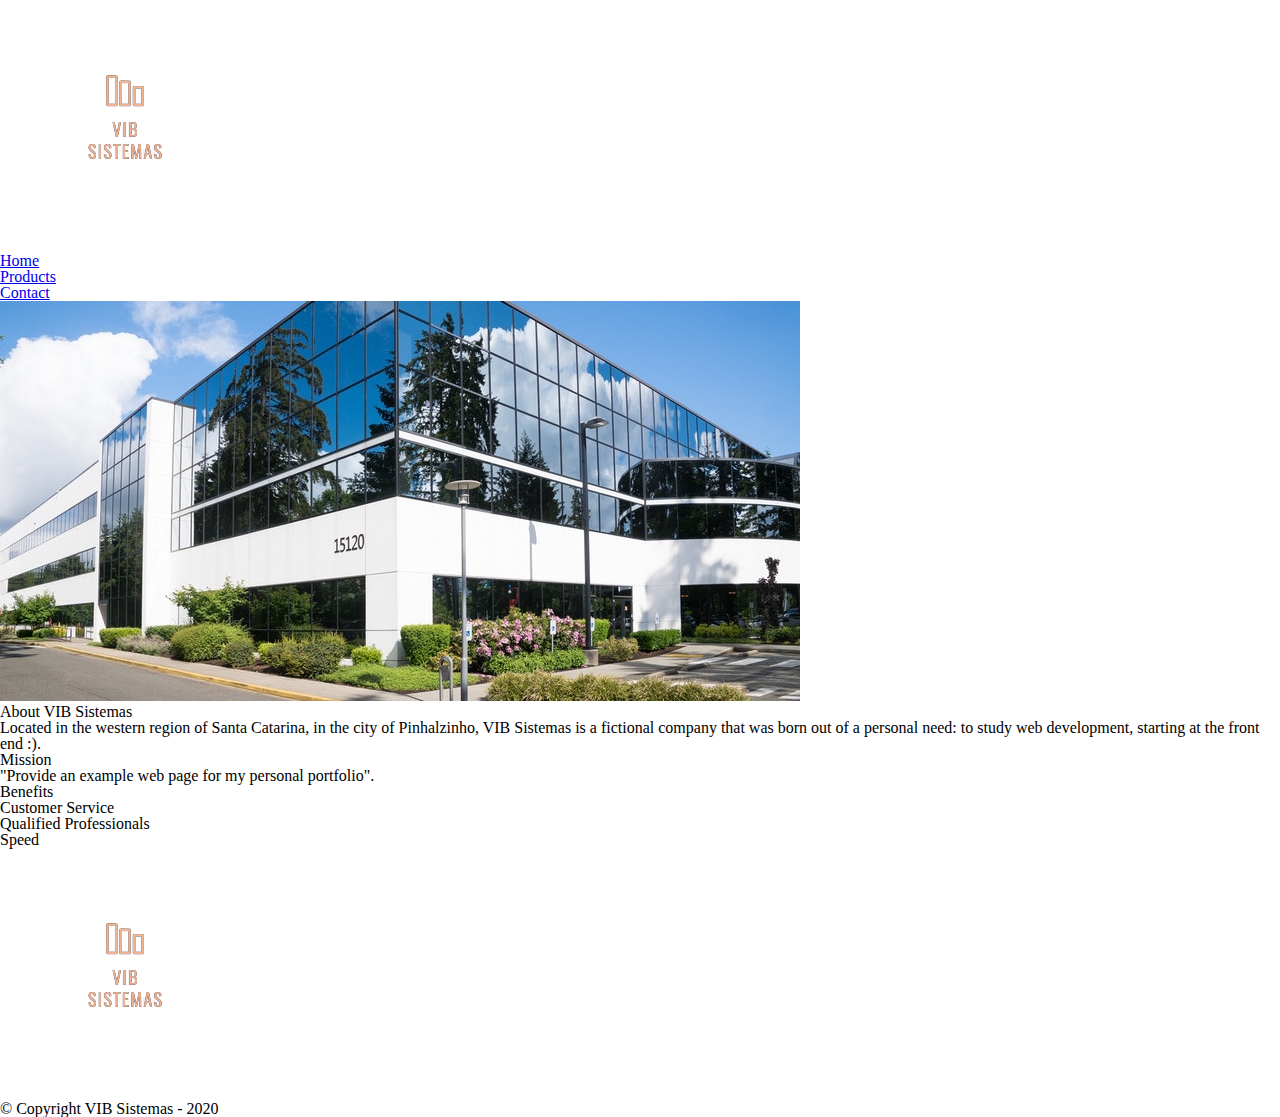
==== index.html @ f0305ce6 "index of example project" ====
<!DOCTYPE html>
<html lang="pt-br">
    <head>
        <meta charset="UTF-8">
        <meta name="viewport" content="width=device-width, initial-scale=1.0">
        <title>VIB Sistemas</title>
        <link rel="stylesheet" type="text/css" href="_css/reset.css">
        <link rel="stylesheet" type="text/css" href="_css/style.css">
    </head>
    <body>
        <header>
            <div class="box">
                <h1>
                    <img src="_imagens/vib-sistemas-logo-250px-sem-bg.png" alt="VIB Sistemas Logo">
                </h1>
    
                <nav>
                    <ul>
                        <li><a href="index.html">Home</a></li>
                        <li><a href="products.html">Products</a></li>
                        <li><a href="contact.html">Contact</a></li>
                    </ul>
                </nav>
            </div>

        </header>

        <img class="banner" src="_imagens/banner-company-800-400.jpg">

        <main>
            <section class="main-section">
                
                <h2 class="main-title">About VIB Sistemas</h2>
                <p>Located in the western region of Santa Catarina, in the city of Pinhalzinho, <strong>VIB Sistemas</strong> is a fictional company that was born out of a personal need: to study web development, starting at the front end :).</p>

                <h2 class="main-title">Mission</h2>
                <p id="mission"><em><strong>"Provide an example web page for my personal portfolio".</strong></em></p>

            </section>

            <section class="benefits">
                <h3 class="main-title">Benefits</h3>
                <ul>
                    <li class="itens">Customer Service</li>
                    <li class="itens">Qualified Professionals</li>
                    <li class="itens">Speed</li>
                </ul>
            </section>
        </main>

        <footer>
            <img src="_imagens/vib-sistemas-logo-250px-sem-bg.png" alt="VIB Sistemas Logo">
            <p class="copyright">&copy; Copyright VIB Sistemas - 2020</p>
        </footer>
    </body>
</html>
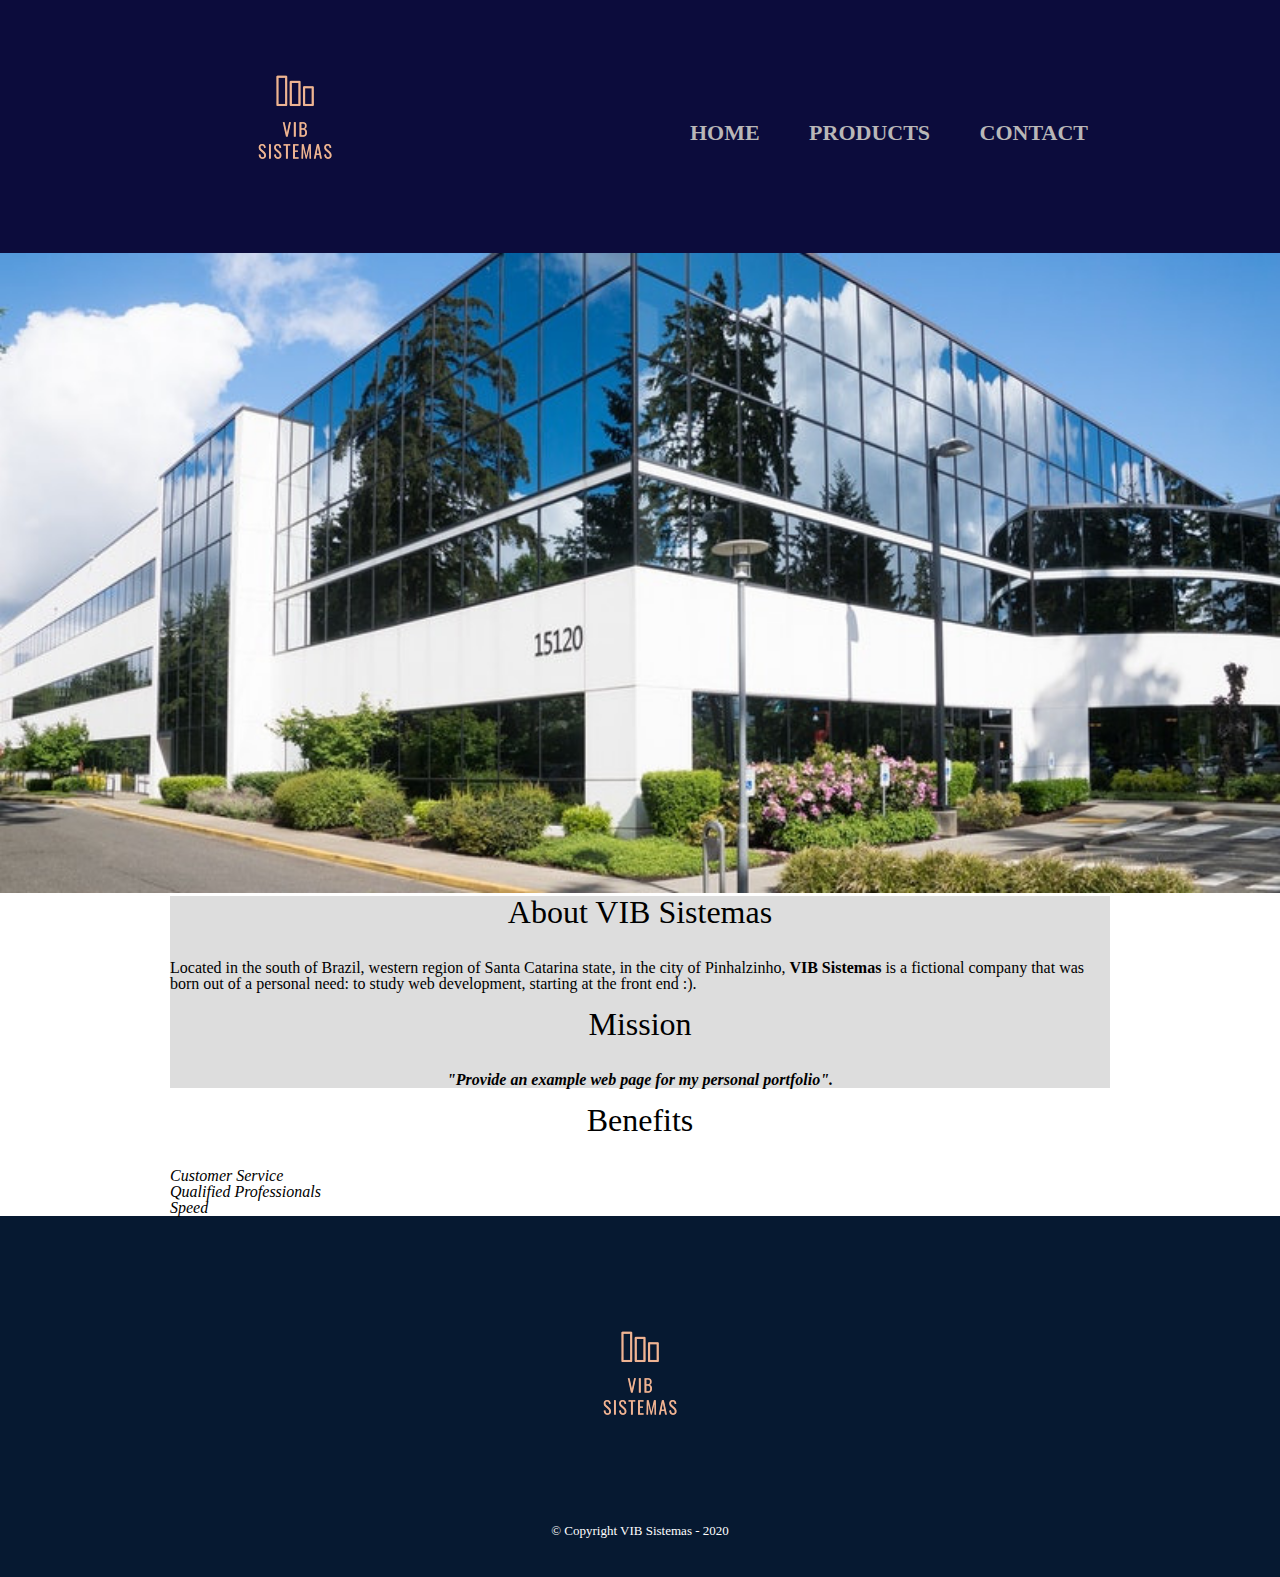
==== commit f9c7e92e: "Including contact and products pages." ====
--- a/index.html
+++ b/index.html
@@ -1,5 +1,5 @@
 <!DOCTYPE html>
-<html lang="pt-br">
+<html lang="en">
     <head>
         <meta charset="UTF-8">
         <meta name="viewport" content="width=device-width, initial-scale=1.0">
@@ -11,7 +11,7 @@
         <header>
             <div class="box">
                 <h1>
-                    <img src="_imagens/vib-sistemas-logo-250px-sem-bg.png" alt="VIB Sistemas Logo">
+                    <img src="_images/vib-sistemas-logo-250px-without-bg.png" alt="VIB Sistemas Logo">
                 </h1>
     
                 <nav>
@@ -22,16 +22,15 @@
                     </ul>
                 </nav>
             </div>
-
         </header>
 
-        <img class="banner" src="_imagens/banner-company-800-400.jpg">
+        <img class="banner" src="_images/banner-company-800-400.jpg">
 
         <main>
             <section class="main-section">
                 
                 <h2 class="main-title">About VIB Sistemas</h2>
-                <p>Located in the western region of Santa Catarina, in the city of Pinhalzinho, <strong>VIB Sistemas</strong> is a fictional company that was born out of a personal need: to study web development, starting at the front end :).</p>
+                <p>Located in the south of Brazil, western region of Santa Catarina state, in the city of Pinhalzinho, <strong>VIB Sistemas</strong> is a fictional company that was born out of a personal need: to study web development, starting at the front end :).</p>
 
                 <h2 class="main-title">Mission</h2>
                 <p id="mission"><em><strong>"Provide an example web page for my personal portfolio".</strong></em></p>
@@ -41,15 +40,15 @@
             <section class="benefits">
                 <h3 class="main-title">Benefits</h3>
                 <ul>
-                    <li class="itens">Customer Service</li>
-                    <li class="itens">Qualified Professionals</li>
-                    <li class="itens">Speed</li>
+                    <li class="items">Customer Service</li>
+                    <li class="items">Qualified Professionals</li>
+                    <li class="items">Speed</li>
                 </ul>
             </section>
         </main>
 
         <footer>
-            <img src="_imagens/vib-sistemas-logo-250px-sem-bg.png" alt="VIB Sistemas Logo">
+            <img src="_images/vib-sistemas-logo-250px-without-bg.png" alt="VIB Sistemas Logo">
             <p class="copyright">&copy; Copyright VIB Sistemas - 2020</p>
         </footer>
     </body>
--- a/_css/style.css
+++ b/_css/style.css
@@ -0,0 +1,205 @@
+/*body {
+    
+}*/
+
+header {
+    background-color: rgb(12, 12, 60);
+}
+
+.box {
+    position: relative;
+    width: 940px;
+    margin: 0 auto;
+}
+
+nav {
+    position: absolute;
+    top: 110px;
+    right: 0;
+}
+
+nav ul {
+    list-style: none;
+    text-transform: uppercase;
+    font-weight: bold;
+    font-size: 22px;
+}
+
+nav li {
+    display: inline-block;
+    padding: 10px;
+    margin: 2px;
+    transition: background-color 0.5s;
+}
+
+nav li:hover {
+    background-color: rgb(99, 99, 121);
+}
+
+nav a {
+    color: rgb(185, 183, 183);
+    text-decoration: none;
+    padding: 10px;
+}
+
+.banner {
+    width: 100%;
+}
+
+main {
+    width: 940px;
+    margin: 0 auto;
+}
+
+.main-title {
+    text-align: center;
+    font-size: 2em;
+    margin: 0 0 1em;
+    clear: left;
+}
+
+.main-section {
+    background-color: #dddddd;
+}
+
+.main-section p {
+    margin: 0 0 1em;
+}
+
+.main-section strong {
+    font-weight: bold;
+}
+
+.main-section em {
+    font-style: italic;
+}
+
+p#mission {
+    text-align: center;
+}
+
+.items {
+    font-style: italic;
+}
+
+.benefits {
+    background: #ffffff;
+}
+
+/*Products page*/
+
+.products {
+    width: 940px;
+    margin: 0 auto;
+    padding: 50px 0;
+}
+
+.products li {
+    display: inline-block;
+    text-align: center;
+    width: 40%;
+    vertical-align: top;
+    margin: 0 1.5%;
+    padding: 30px 20px;
+    box-sizing: border-box;
+    border: 2px solid black;
+    border-radius: 10px;
+}
+
+.products li:hover {
+    border-color: #788ff8;
+}
+
+.products li:active {
+    border-color: yellow;
+}
+
+.products li:hover h2 {
+    font-size: 34px;
+}
+
+.products h2 {
+    font-size: 30px;
+    font-weight: bold;
+}
+
+.product-price {
+    font-size: 22px;
+    font-weight: bold;
+    margin-top: 10px;
+}
+
+.product-description {
+    font-size: 18px;
+}
+
+footer {
+    text-align: center;
+    background-color: rgb(6, 25, 49);
+    padding: 40px;
+}
+
+.copyright {
+    color: white;
+    font-size: 13px;
+    margin-top: 15px;
+}
+
+/*Contact page*/
+
+form {      /*40 vertical | 0 horizontal*/
+    margin: 40px 0;
+}
+
+/*putting a comma, it's possible to add configurations for another selector*/
+form label, form legend {
+    display: block;
+    font-size: 20px;
+    /*margin for bottom*/
+    margin: 0 0 10px;
+}
+
+.input-default {
+    display: block;
+    margin: 0 0 20px;
+             /*10 for top and bottom | 25 for both horizontal sides*/
+    padding: 10px 25px;
+    width: 50%;
+}
+
+.checkbox {
+    margin: 20px 0;
+}
+
+.submit-button {
+    width: 40%;
+    padding: 15px 0;
+    background: orange;
+    color: white;
+    font-weight: bold;
+    font-size: 18px;
+    border: none;
+    border-radius: 5px;
+    transition: 1s all;
+    cursor: pointer;
+}
+
+.submit-button:hover {
+    background: rgb(170, 94, 2);
+    transform: scale(1.2);
+}
+
+table {
+    margin: 20px 0 40px;
+}
+
+thead {
+    background: #555555;
+    color: white;
+    font-weight: bold;
+}
+
+td, th {
+    border: 1px solid black;
+    padding: 8px 15px;
+}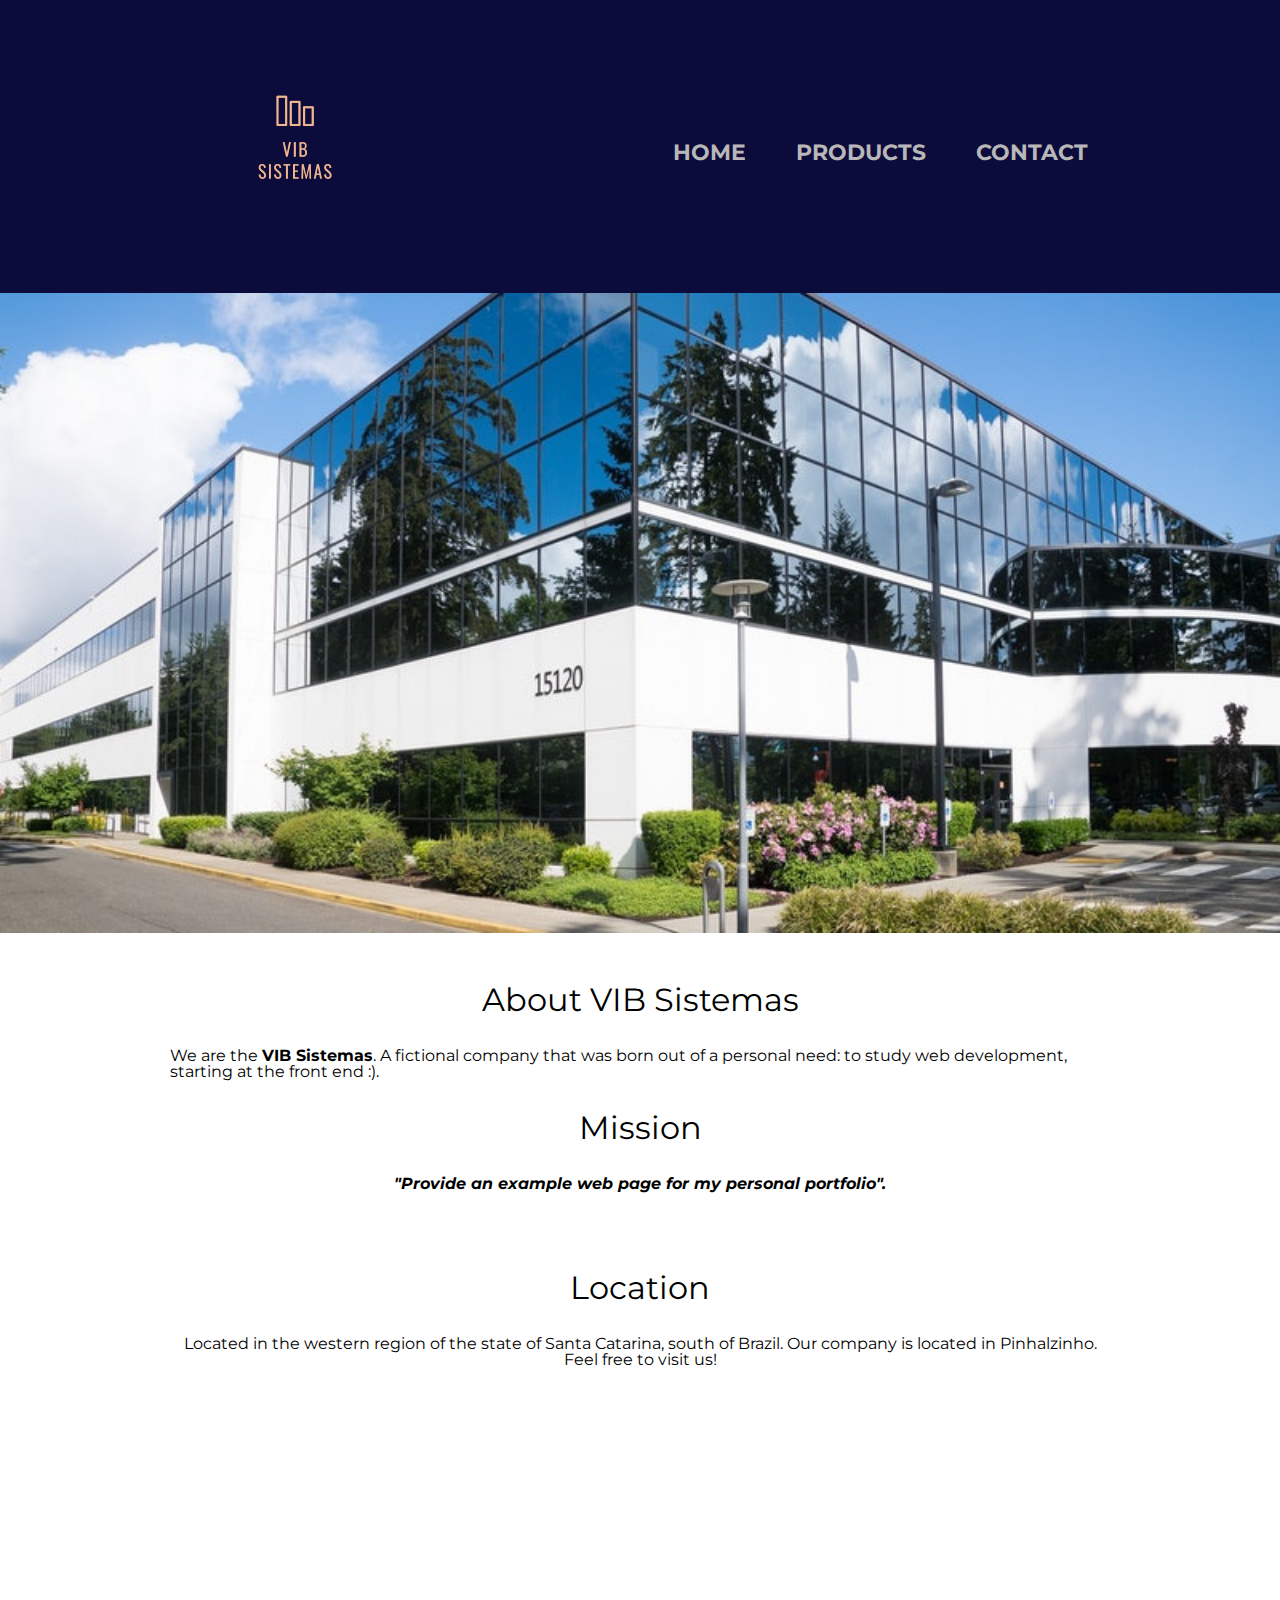
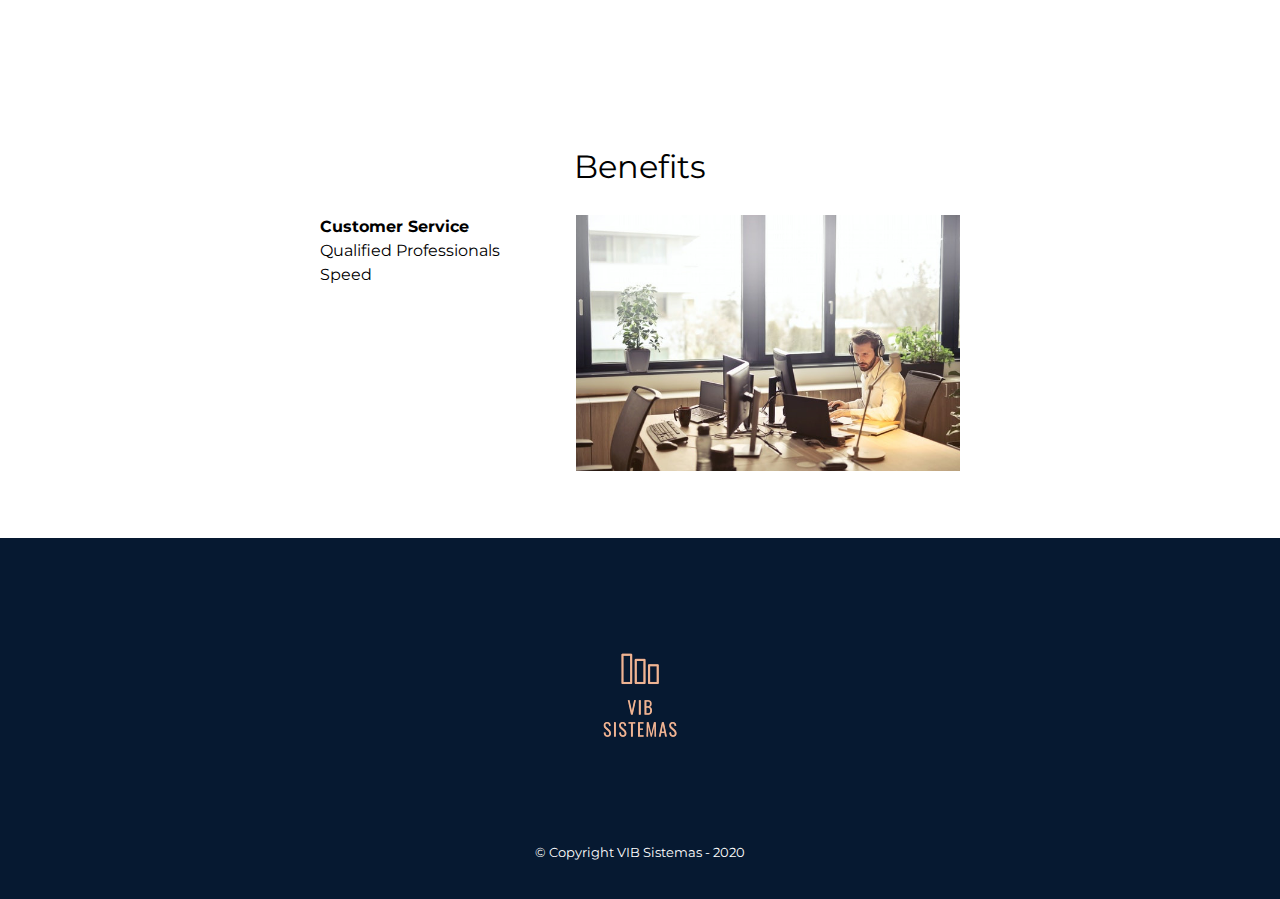
==== commit a9e74d27: "Visual adjusts in the index page." ====
--- a/index.html
+++ b/index.html
@@ -6,6 +6,7 @@
         <title>VIB Sistemas</title>
         <link rel="stylesheet" type="text/css" href="_css/reset.css">
         <link rel="stylesheet" type="text/css" href="_css/style.css">
+        <link rel="stylesheet" href="https://fonts.googleapis.com/css2?family=Montserrat&display=swap">
     </head>
     <body>
         <header>
@@ -28,22 +29,33 @@
 
         <main>
             <section class="main-section">
-                
                 <h2 class="main-title">About VIB Sistemas</h2>
-                <p>Located in the south of Brazil, western region of Santa Catarina state, in the city of Pinhalzinho, <strong>VIB Sistemas</strong> is a fictional company that was born out of a personal need: to study web development, starting at the front end :).</p>
+                <p>We are the <strong>VIB Sistemas</strong>. A fictional company that was born out of a personal need: to study web development, starting at the front end :).</p>
 
-                <h2 class="main-title">Mission</h2>
-                <p id="mission"><em><strong>"Provide an example web page for my personal portfolio".</strong></em></p>
+                <div class="mission">
+                    <h3 class="main-title">Mission</h3>
+                    <p id="mission"><em><strong>"Provide an example web page for my personal portfolio".</strong></em></p>
+                </div>
+            </section>
 
+            <section class="map">
+                <h3 class="main-title">Location</h3>
+                <p>Located in the western region of the state of Santa Catarina, south of Brazil. Our company is located in Pinhalzinho. Feel free to visit us!</p>
+
+                <iframe src="https://www.google.com/maps/embed?pb=!1m18!1m12!1m3!1d113940.80931482965!2d-53.04678892875886!3d-26.81926162743877!2m3!1f0!2f0!3f0!3m2!1i1024!2i768!4f13.1!3m3!1m2!1s0x94fb209c28293f23%3A0x459c83f3cc72012d!2sPinhalzinho%20-%20SC!5e0!3m2!1spt-BR!2sbr!4v1611942494524!5m2!1spt-BR!2sbr" width="100%" height="300" frameborder="0" style="border:0;" allowfullscreen="" aria-hidden="false" tabindex="0"></iframe>
             </section>
 
             <section class="benefits">
                 <h3 class="main-title">Benefits</h3>
-                <ul>
-                    <li class="items">Customer Service</li>
-                    <li class="items">Qualified Professionals</li>
-                    <li class="items">Speed</li>
-                </ul>
+
+                <div class="benefits-content">
+                    <ul class="benefits-list">
+                        <li class="items">Customer Service</li>
+                        <li class="items">Qualified Professionals</li>
+                        <li class="items">Speed</li>
+                    </ul><img class="about-img" src="_images/about-image.jpg" alt="A person working at a desktop">
+                </div>
+                
             </section>
         </main>
 
--- a/_css/style.css
+++ b/_css/style.css
@@ -1,9 +1,10 @@
-/*body {
-    
-}*/
+body {
+    font-family: 'Montserrat', sans-serif;
+}
 
 header {
     background-color: rgb(12, 12, 60);
+    padding: 20px 0;
 }
 
 .box {
@@ -40,6 +41,7 @@
     color: rgb(185, 183, 183);
     text-decoration: none;
     padding: 10px;
+    font-size: 22px;
 }
 
 .banner {
@@ -59,11 +61,11 @@
 }
 
 .main-section {
-    background-color: #dddddd;
+    padding: 3em 0;
 }
 
 .main-section p {
-    margin: 0 0 1em;
+    margin: 0 0 2em;
 }
 
 .main-section strong {
@@ -78,19 +80,45 @@
     text-align: center;
 }
 
+.map {
+    /*padding: 3em 0;*/
+}
+
+.map p {
+    margin: 0 0 2em;
+    text-align: center;
+}
+
+.benefits {
+    padding: 3em 0;
+}
+
+.benefits-content {
+    width: 640px;
+    margin: 1em auto;
+}
+
+.benefits-list {
+    width: 40%;
+    display: inline-block;
+    vertical-align: top;
+}
+
 .items {
-    font-style: italic;
-}
-
-.benefits {
-    background: #ffffff;
+    line-height: 1.5;
+}
+
+.items:first-child {
+    font-weight: bold;
+}
+
+.about-img {
+    width: 60%;
 }
 
 /*Products page*/
 
 .products {
-    width: 940px;
-    margin: 0 auto;
     padding: 50px 0;
 }
 
@@ -147,22 +175,19 @@
 
 /*Contact page*/
 
-form {      /*40 vertical | 0 horizontal*/
+form {
     margin: 40px 0;
 }
 
-/*putting a comma, it's possible to add configurations for another selector*/
 form label, form legend {
     display: block;
     font-size: 20px;
-    /*margin for bottom*/
     margin: 0 0 10px;
 }
 
 .input-default {
     display: block;
     margin: 0 0 20px;
-             /*10 for top and bottom | 25 for both horizontal sides*/
     padding: 10px 25px;
     width: 50%;
 }
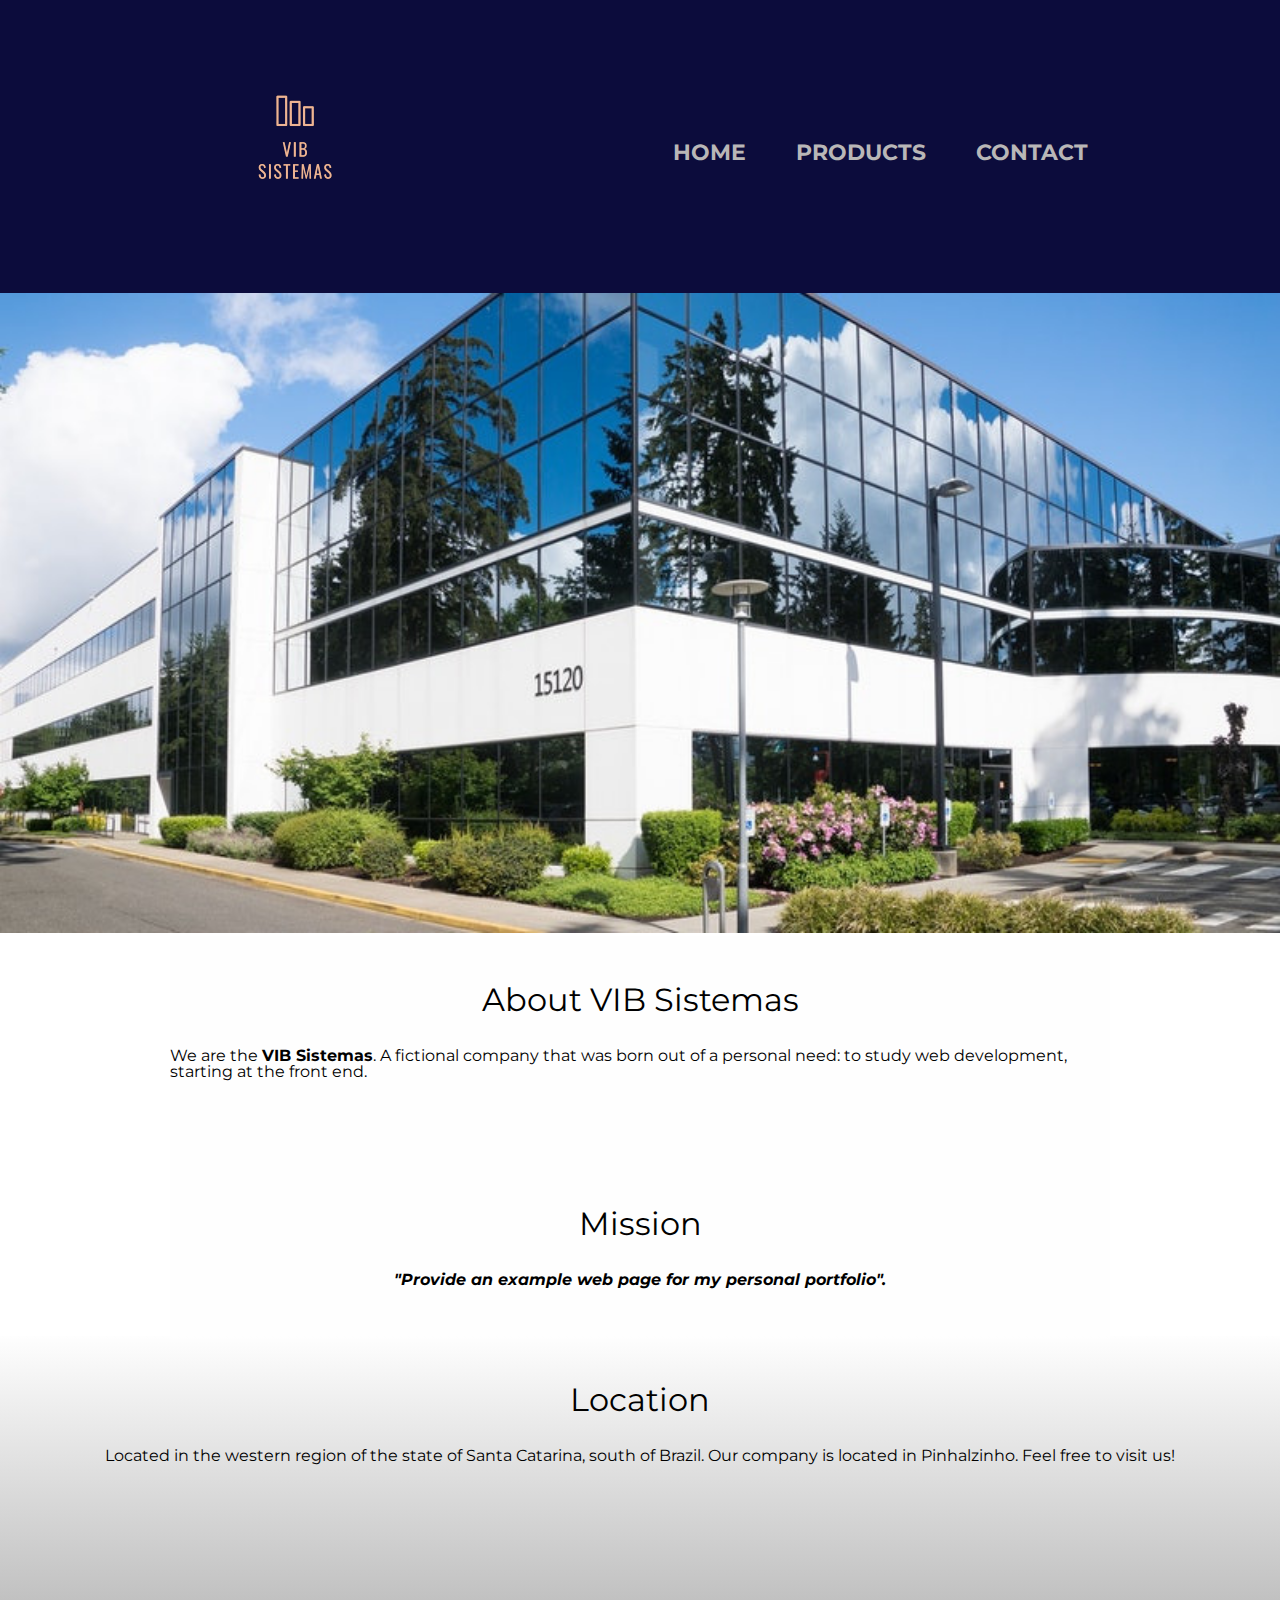
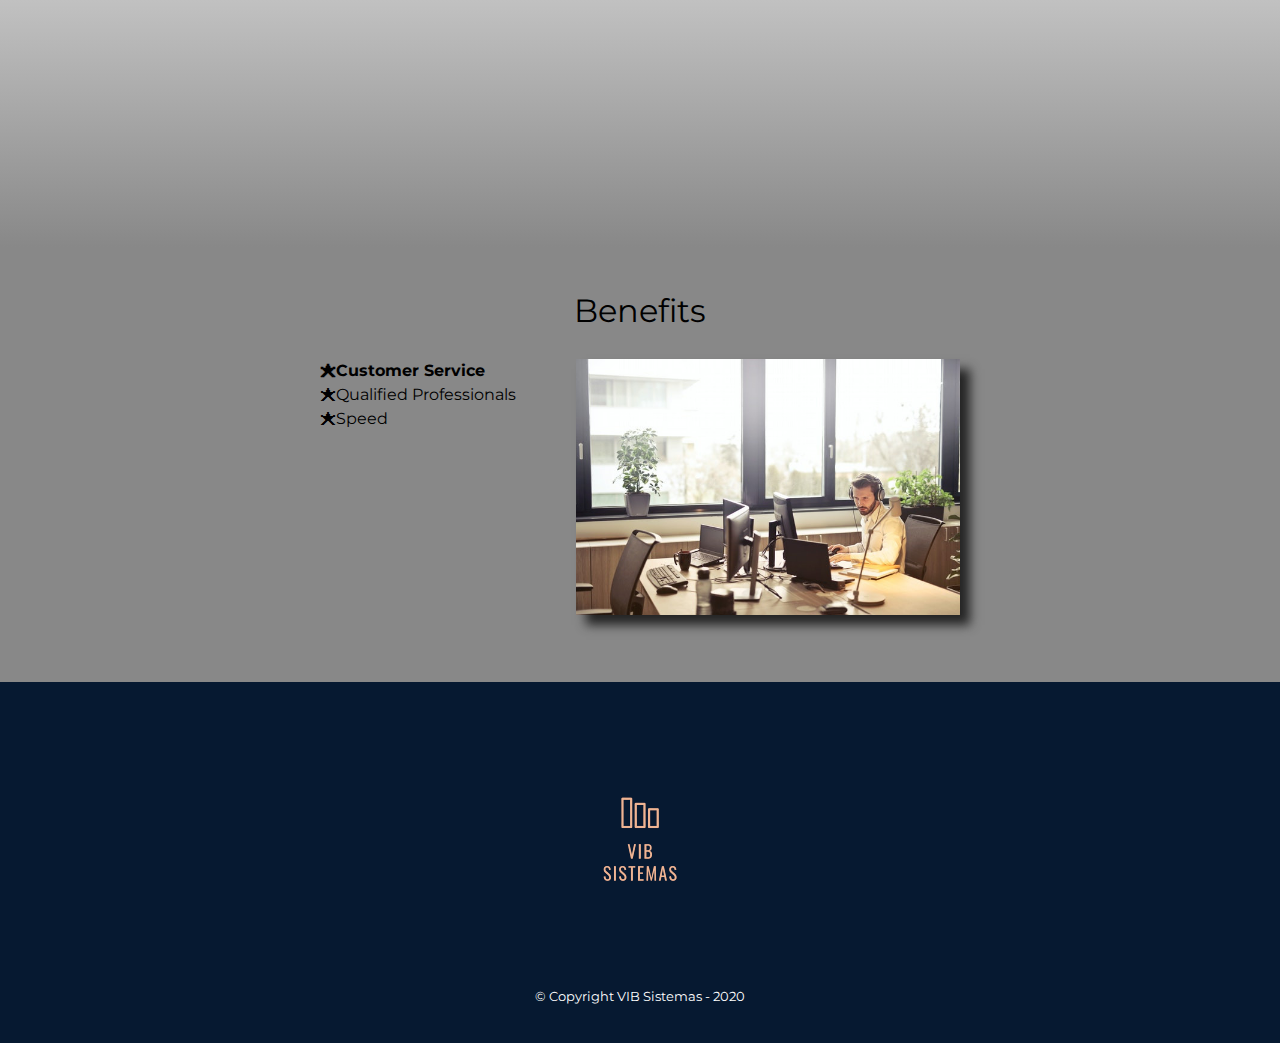
==== commit f0234254: "Adjustments to provide responsiveness on smartphone pages." ====
--- a/index.html
+++ b/index.html
@@ -2,7 +2,7 @@
 <html lang="en">
     <head>
         <meta charset="UTF-8">
-        <meta name="viewport" content="width=device-width, initial-scale=1.0">
+        <meta name="viewport" content="width=device-width">
         <title>VIB Sistemas</title>
         <link rel="stylesheet" type="text/css" href="_css/reset.css">
         <link rel="stylesheet" type="text/css" href="_css/style.css">
@@ -12,7 +12,7 @@
         <header>
             <div class="box">
                 <h1>
-                    <img src="_images/vib-sistemas-logo-250px-without-bg.png" alt="VIB Sistemas Logo">
+                    <img src="_images/vib-sistemas-logo-250px-without-bg.png" alt="Logo da VIB Sistemas">
                 </h1>
     
                 <nav>
@@ -30,19 +30,21 @@
         <main>
             <section class="main-section">
                 <h2 class="main-title">About VIB Sistemas</h2>
-                <p>We are the <strong>VIB Sistemas</strong>. A fictional company that was born out of a personal need: to study web development, starting at the front end :).</p>
+                <p>We are the <strong>VIB Sistemas</strong>. A fictional company that was born out of a personal need: to study web development, starting at the front end.</p>
+            </section>
 
-                <div class="mission">
-                    <h3 class="main-title">Mission</h3>
-                    <p id="mission"><em><strong>"Provide an example web page for my personal portfolio".</strong></em></p>
-                </div>
+            <section class="mission">
+                <h3 class="main-title">Mission</h3>
+                <p id="mission"><em><strong>"Provide an example web page for my personal portfolio".</strong></em></p>
             </section>
 
             <section class="map">
                 <h3 class="main-title">Location</h3>
                 <p>Located in the western region of the state of Santa Catarina, south of Brazil. Our company is located in Pinhalzinho. Feel free to visit us!</p>
 
-                <iframe src="https://www.google.com/maps/embed?pb=!1m18!1m12!1m3!1d113940.80931482965!2d-53.04678892875886!3d-26.81926162743877!2m3!1f0!2f0!3f0!3m2!1i1024!2i768!4f13.1!3m3!1m2!1s0x94fb209c28293f23%3A0x459c83f3cc72012d!2sPinhalzinho%20-%20SC!5e0!3m2!1spt-BR!2sbr!4v1611942494524!5m2!1spt-BR!2sbr" width="100%" height="300" frameborder="0" style="border:0;" allowfullscreen="" aria-hidden="false" tabindex="0"></iframe>
+                <div class="map-content">
+                    <iframe src="https://www.google.com/maps/embed?pb=!1m18!1m12!1m3!1d113940.80931482965!2d-53.04678892875886!3d-26.81926162743877!2m3!1f0!2f0!3f0!3m2!1i1024!2i768!4f13.1!3m3!1m2!1s0x94fb209c28293f23%3A0x459c83f3cc72012d!2sPinhalzinho%20-%20SC!5e0!3m2!1spt-BR!2sbr!4v1611942494524!5m2!1spt-BR!2sbr" width="100%" height="300" frameborder="0" style="border:0;" allowfullscreen="" aria-hidden="false" tabindex="0"></iframe>
+                </div>
             </section>
 
             <section class="benefits">
@@ -55,7 +57,6 @@
                         <li class="items">Speed</li>
                     </ul><img class="about-img" src="_images/about-image.jpg" alt="A person working at a desktop">
                 </div>
-                
             </section>
         </main>
 
--- a/_css/style.css
+++ b/_css/style.css
@@ -48,11 +48,6 @@
     width: 100%;
 }
 
-main {
-    width: 940px;
-    margin: 0 auto;
-}
-
 .main-title {
     text-align: center;
     font-size: 2em;
@@ -62,6 +57,9 @@
 
 .main-section {
     padding: 3em 0;
+    background: #FEFEFE;
+    width: 940px;
+    margin: 0 auto;
 }
 
 .main-section p {
@@ -76,12 +74,22 @@
     font-style: italic;
 }
 
+.mission {
+    padding: 3em 0;
+    background: #FEFEFE;
+    width: 940px;
+    margin: 0 auto;
+}
+
 p#mission {
     text-align: center;
+    font-weight: bold;
+    font-style: italic;
 }
 
 .map {
-    /*padding: 3em 0;*/
+    padding: 3em 0;
+    background: linear-gradient(#FEFEFE, #888888);
 }
 
 .map p {
@@ -89,8 +97,14 @@
     text-align: center;
 }
 
+.map-content {
+    width: 940px;
+    margin: 0 auto;
+}
+
 .benefits {
     padding: 3em 0;
+    background: #888888;
 }
 
 .benefits-content {
@@ -112,11 +126,27 @@
     font-weight: bold;
 }
 
+.items::before {
+    content: "🟊";
+}
+
 .about-img {
     width: 60%;
+    opacity: 1;
+    transition: opacity 400ms;
+    box-shadow: 10px 10px 10px 0 rgb(37, 37, 37);
+}
+
+.about-img:hover {
+    opacity: 0.3;
 }
 
 /*Products page*/
+
+.products-section {
+    width: 940px;
+    margin: 0 auto;
+}
 
 .products {
     padding: 50px 0;
@@ -175,6 +205,11 @@
 
 /*Contact page*/
 
+.main-contact {
+    width: 940px;
+    margin: 0 auto;
+}
+
 form {
     margin: 40px 0;
 }
@@ -227,4 +262,47 @@
 td, th {
     border: 1px solid black;
     padding: 8px 15px;
+}
+
+@media screen and (max-width: 480px) {
+    .box, .main-section, .mission, .map-content, .benefits-content,
+    .products-section, .products-section, .main-contact {
+		width: auto;
+	}
+
+    h1 {
+        text-align: center;
+    }
+
+    nav {
+        position: static;
+    }
+
+    nav ul {
+        font-size: 5px;
+    }
+
+    nav li {
+        padding: 6px;
+        margin: 3px;
+    }
+
+    .benefits-list, .about-img {
+        width: 100%;
+    }
+
+    .products li {
+        display: block;
+        width: 90%;
+        margin: 10px auto;
+    }
+
+    .main-contact {
+        margin: auto;
+    }
+
+    .form-contact {
+        width: 90%;
+        margin: 10px auto;
+    }
 }